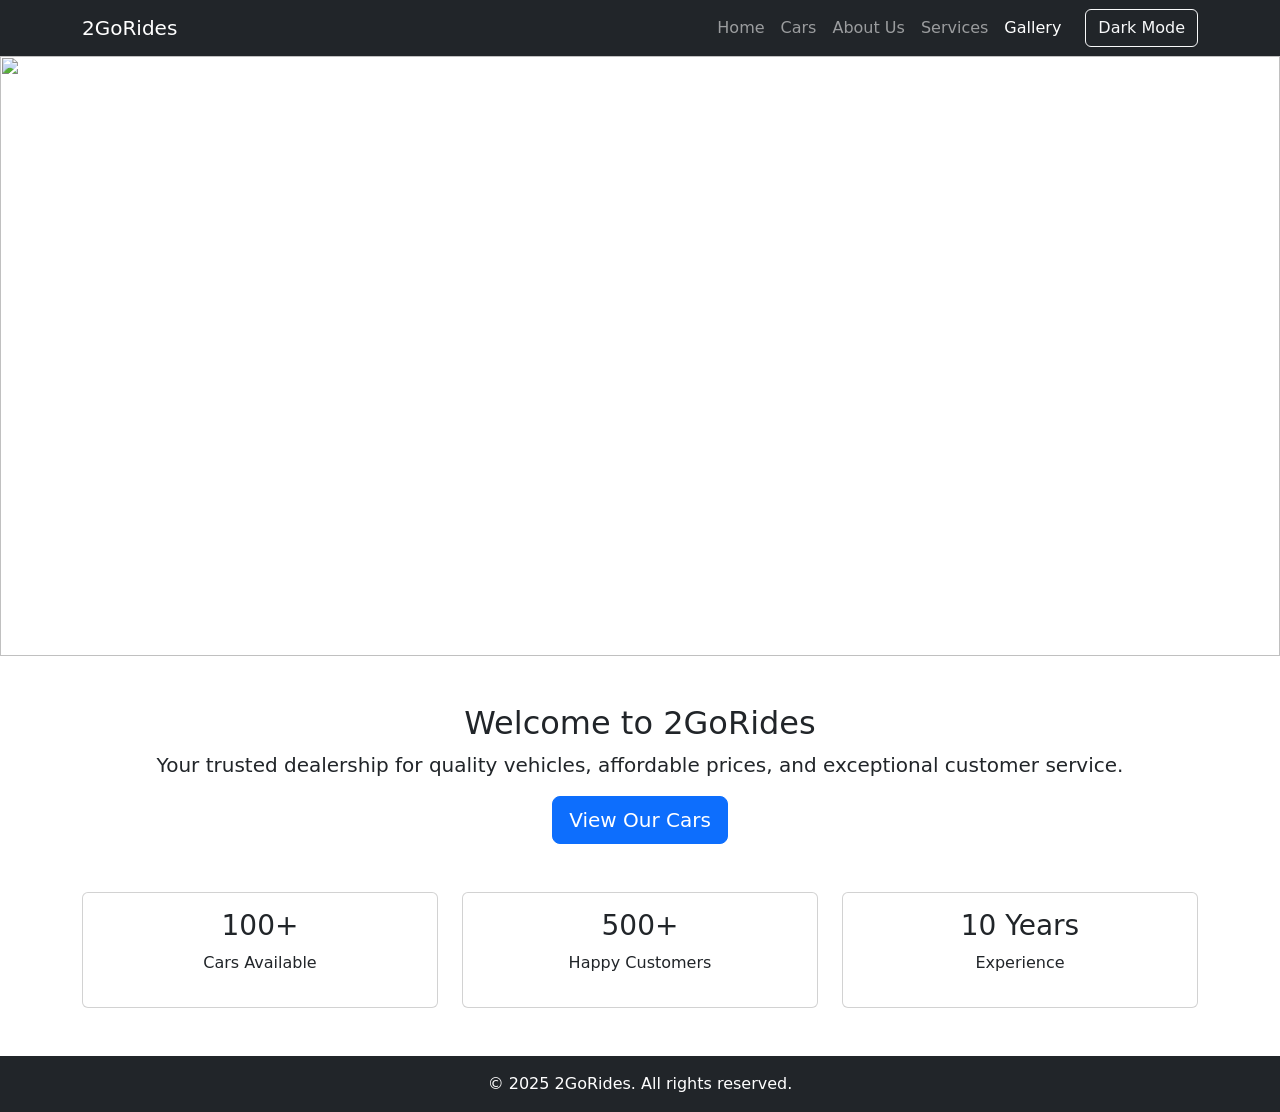
==== index.html @ 1d9f872d "Add dark mode button" ====
<!doctype html>
<html lang="en">
<head>
    <meta charset="utf-8">
    <meta name="viewport" content="width=device-width, initial-scale=1">
    <title>2GoRides</title>
    <link href="https://cdn.jsdelivr.net/npm/bootstrap@5.3.8/dist/css/bootstrap.min.css" rel="stylesheet">
</head>

<body>

<nav class="navbar navbar-expand-lg navbar-dark bg-dark">
    <div class="container">
        <a class="navbar-brand" href="#">2GoRides</a>

        <button class="navbar-toggler" type="button"
                data-bs-toggle="collapse"
                data-bs-target="#navbarNav">
            <span class="navbar-toggler-icon"></span>
        </button>

        <div class="collapse navbar-collapse" id="navbarNav">
            <ul class="navbar-nav ms-auto">

                <li class="nav-item">
                    <a class="nav-link" href="index.html">Home</a>
                </li>

                <li class="nav-item">
                    <a class="nav-link" href="cars.html">Cars</a>
                </li>

                <li class="nav-item">
                    <a class="nav-link" href="about.html">About Us</a>
                </li>

                <li class="nav-item">
                    <a class="nav-link" href="services.html">Services</a>
                </li>

                <li class="nav-item">
                    <a class="nav-link active" href="gallery.html">Gallery</a>
                </li>

            </ul>
            <button id="darkModeBtn" class="btn btn-outline-light ms-3">
                Dark Mode
            </button>
        </div>
    </div>
</nav>

<div id="carSlider" class="carousel slide" data-bs-ride="carousel">

    <div class="carousel-inner">

        <div class="carousel-item active">
            <img src="https://images.unsplash.com/photo-1503376780353-7e6692767b70"
                 class="d-block w-100"
                 height="600">
        </div>

        <div class="carousel-item">
            <img src="https://images.unsplash.com/photo-1492144534655-ae79c964c9d7"
                 class="d-block w-100"
                 height="600">
        </div>

        <div class="carousel-item">
            <img src="https://images.unsplash.com/photo-1552519507-da3b142c6e3d"
                 class="d-block w-100"
                 height="600">
        </div>

    </div>

</div>

<section class="container my-5 text-center">

    <h2>Welcome to 2GoRides</h2>

    <p class="lead">
        Your trusted dealership for quality vehicles,
        affordable prices, and exceptional customer service.
    </p>

    <a href="cars.html" class="btn btn-primary btn-lg">
        View Our Cars
    </a>

</section>

<section class="container my-5">

    <div class="row">

        <div class="col-md-4">
            <div class="card">
                <div class="card-body text-center">
                    <h3>100+</h3>
                    <p>Cars Available</p>
                </div>
            </div>
        </div>

        <div class="col-md-4">
            <div class="card">
                <div class="card-body text-center">
                    <h3>500+</h3>
                    <p>Happy Customers</p>
                </div>
            </div>
        </div>

        <div class="col-md-4">
            <div class="card">
                <div class="card-body text-center">
                    <h3>10 Years</h3>
                    <p>Experience</p>
                </div>
            </div>
        </div>

    </div>

</section>

<footer class="bg-dark text-white text-center p-3">
    © 2025 2GoRides. All rights reserved.
</footer>

<script src="https://cdn.jsdelivr.net/npm/bootstrap@5.3.8/dist/js/bootstrap.bundle.min.js"></script>

</body>
</html>
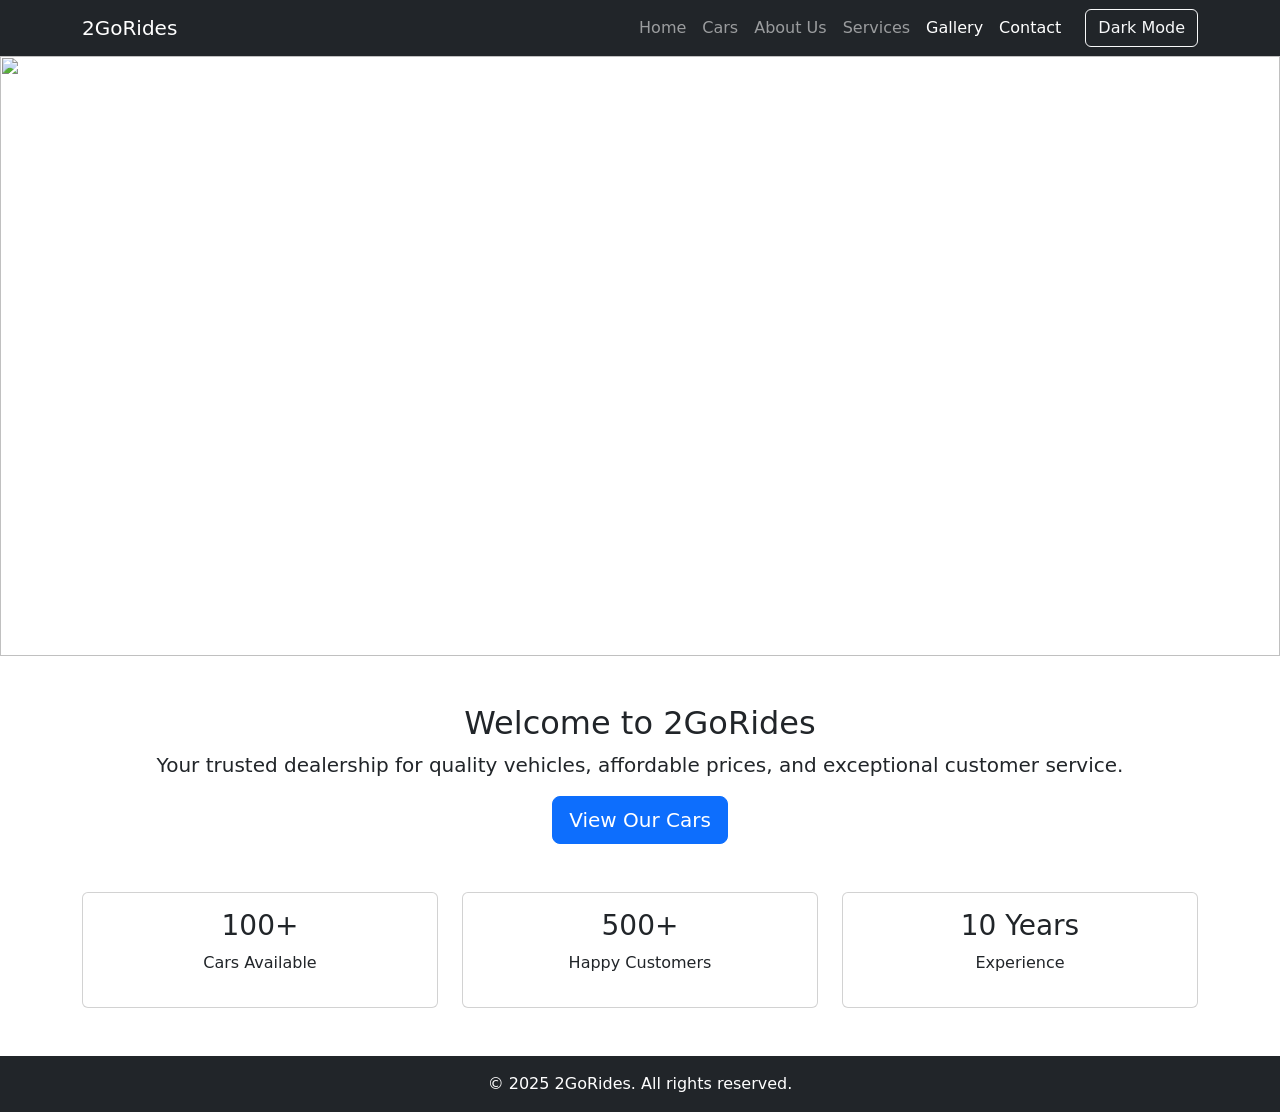
==== commit 12508b68: "Add contact link to nav bar of the other pages" ====
--- a/index.html
+++ b/index.html
@@ -5,6 +5,7 @@
     <meta name="viewport" content="width=device-width, initial-scale=1">
     <title>2GoRides</title>
     <link href="https://cdn.jsdelivr.net/npm/bootstrap@5.3.8/dist/css/bootstrap.min.css" rel="stylesheet">
+    
 </head>
 
 <body>
@@ -40,6 +41,10 @@
 
                 <li class="nav-item">
                     <a class="nav-link active" href="gallery.html">Gallery</a>
+                </li>
+
+                <li class="nav-item">
+                    <a class="nav-link active" href="contact.html">Contact</a>
                 </li>
 
             </ul>
@@ -129,7 +134,7 @@
 <footer class="bg-dark text-white text-center p-3">
     © 2025 2GoRides. All rights reserved.
 </footer>
-
+<script src="script.js"></script>
 <script src="https://cdn.jsdelivr.net/npm/bootstrap@5.3.8/dist/js/bootstrap.bundle.min.js"></script>
 
 </body>
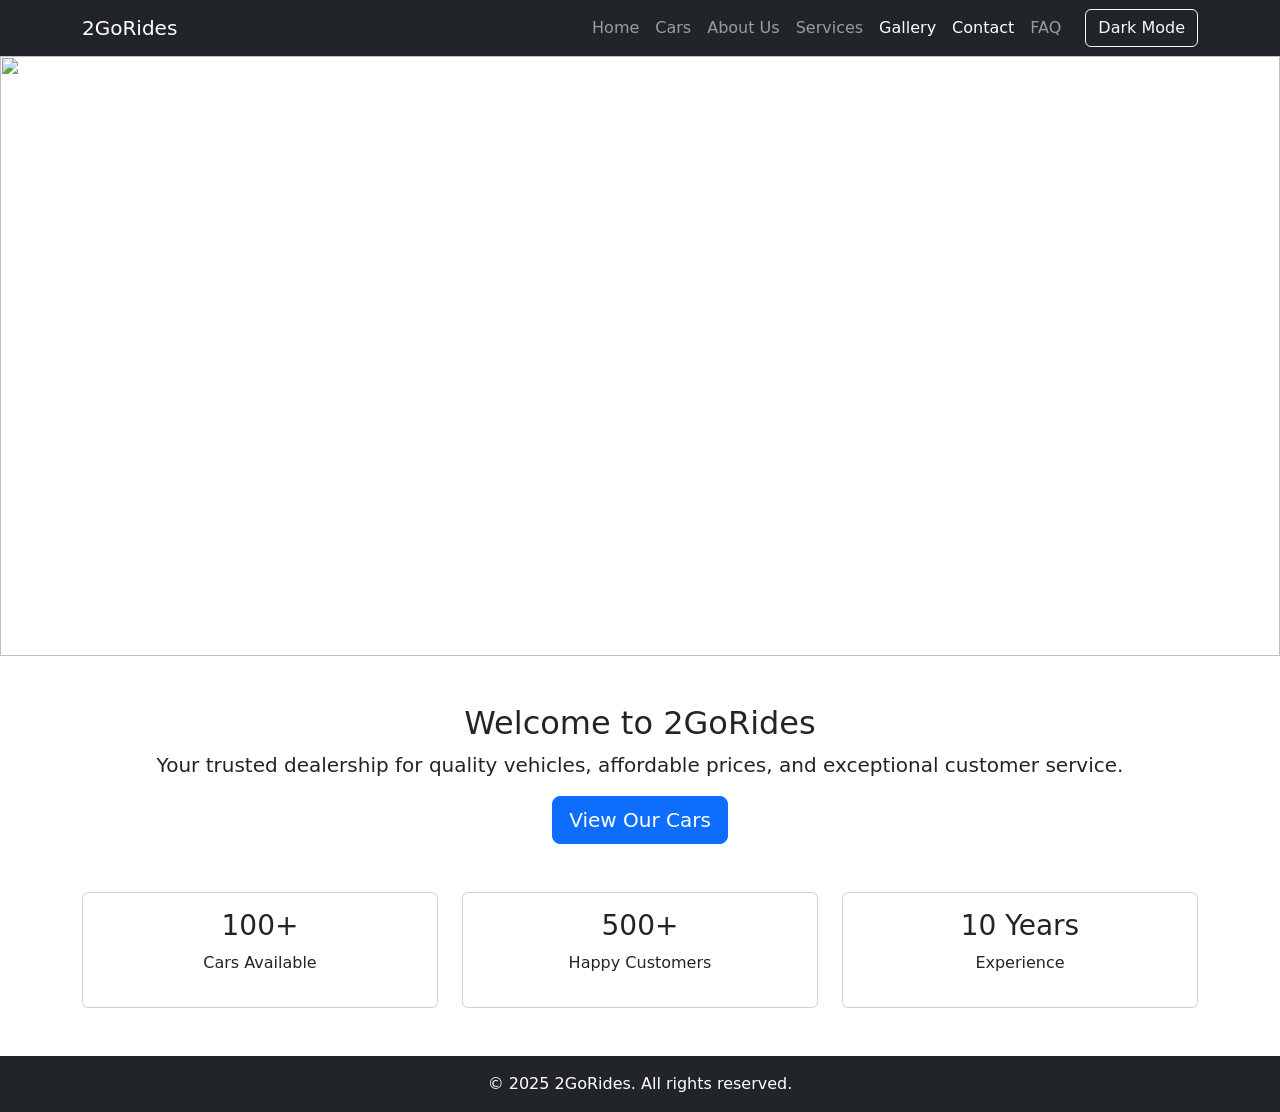
==== commit d789a7d6: "Add FAQ page to navigation menu" ====
--- a/index.html
+++ b/index.html
@@ -46,6 +46,11 @@
                 <li class="nav-item">
                     <a class="nav-link active" href="contact.html">Contact</a>
                 </li>
+
+                <li class="nav-item">
+                    <a class="nav-link"href="faq.html">FAQ</a>
+                </li>
+
 
             </ul>
             <button id="darkModeBtn" class="btn btn-outline-light ms-3">
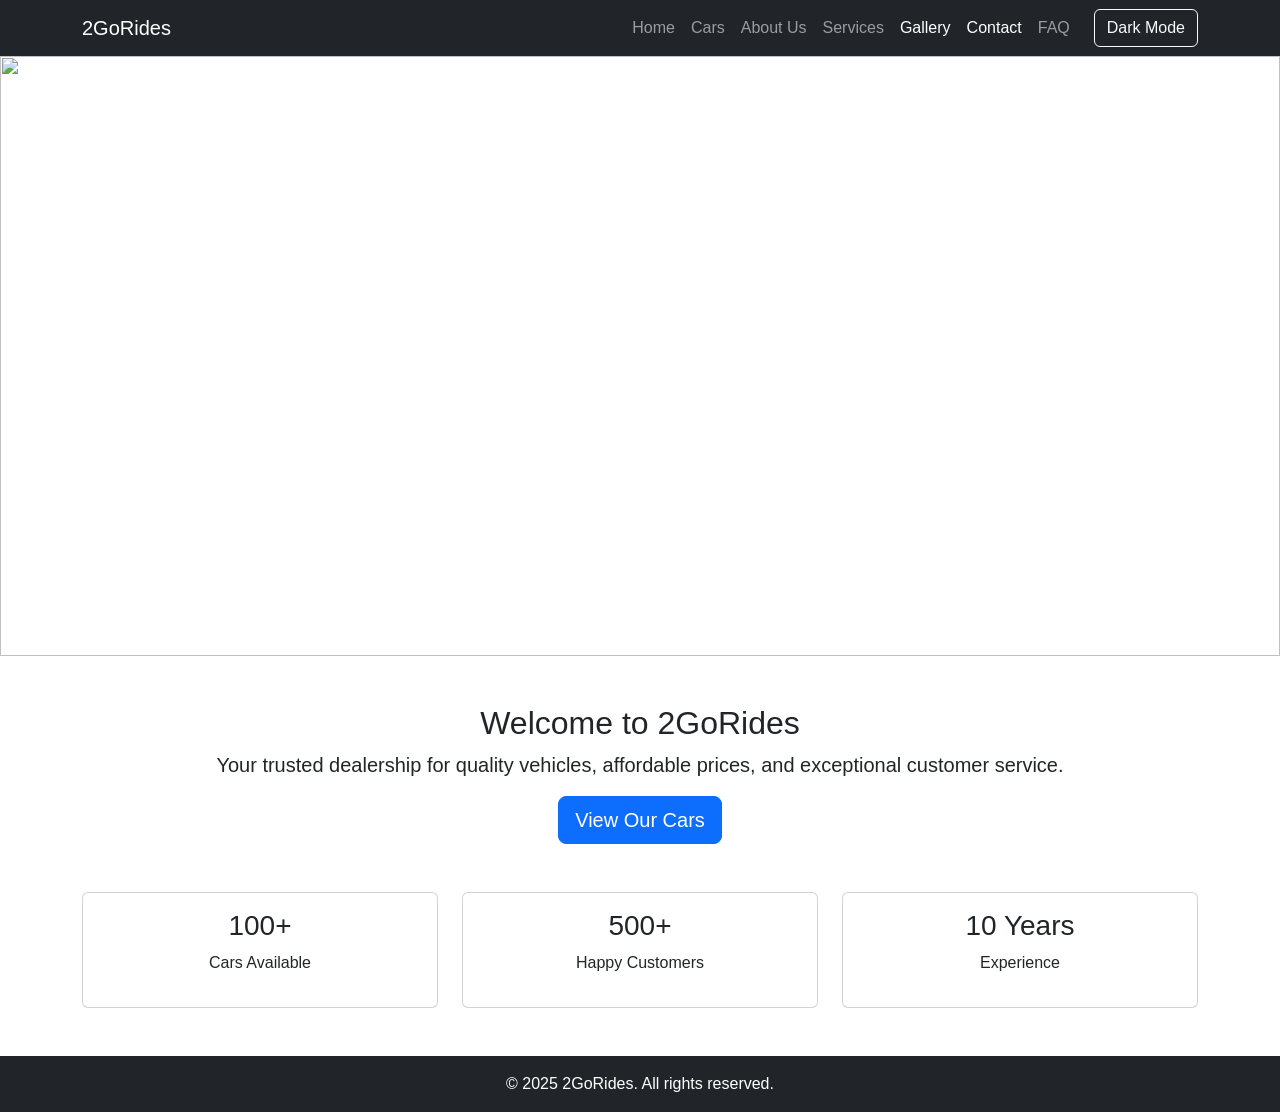
==== commit 810af0f9: "Add new stylesheet to html pages" ====
--- a/index.html
+++ b/index.html
@@ -5,7 +5,7 @@
     <meta name="viewport" content="width=device-width, initial-scale=1">
     <title>2GoRides</title>
     <link href="https://cdn.jsdelivr.net/npm/bootstrap@5.3.8/dist/css/bootstrap.min.css" rel="stylesheet">
-    
+    <link rel="stylesheet" href="styles.css">
 </head>
 
 <body>
--- a/styles.css
+++ b/styles.css
@@ -0,0 +1,14 @@
+body{
+    font-family: Arial, sans-serif;
+}
+
+.card{
+    transition: 0.3s;
+}
+.card:hover{
+
+    transform: translateY(-5px);
+
+    box-shadow: 0 4px 12px rgba(0,0,0,0.2);
+
+}
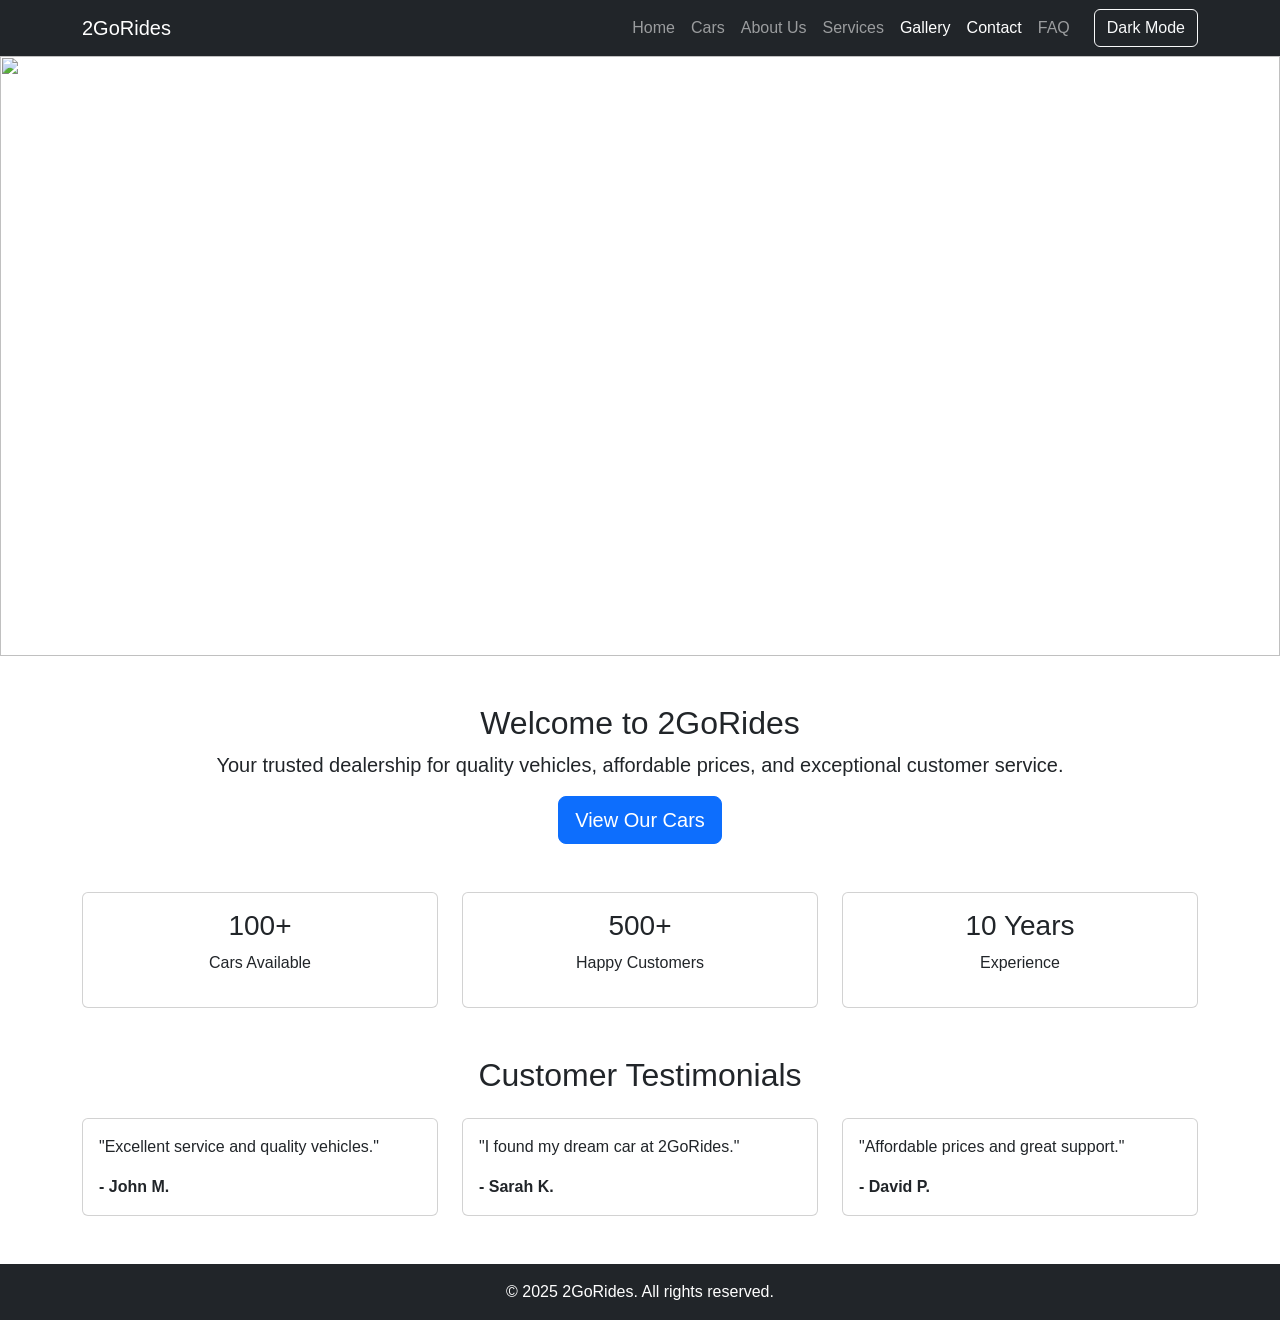
==== commit b372a2d3: "Add customer testimonials section" ====
--- a/index.html
+++ b/index.html
@@ -136,6 +136,80 @@
 
 </section>
 
+<section class="container my-5">
+
+    <h2 class="text-center mb-4">
+
+        Customer Testimonials
+
+    </h2>
+
+    <div class="row">
+
+        <div class="col-md-4">
+
+            <div class="card">
+
+                <div class="card-body">
+
+                    <p>
+                        "Excellent service and quality vehicles."
+                    </p>
+
+                    <strong>
+                        - John M.
+                    </strong>
+
+                </div>
+
+            </div>
+
+        </div>
+
+        <div class="col-md-4">
+
+            <div class="card">
+
+                <div class="card-body">
+
+                    <p>
+                        "I found my dream car at 2GoRides."
+                    </p>
+
+                    <strong>
+                        - Sarah K.
+                    </strong>
+
+                </div>
+
+            </div>
+
+        </div>
+
+        <div class="col-md-4">
+
+            <div class="card">
+
+                <div class="card-body">
+
+                    <p>
+                        "Affordable prices and great support."
+                    </p>
+
+                    <strong>
+                        - David P.
+                    </strong>
+
+                </div>
+
+            </div>
+
+        </div>
+
+    </div>
+
+</section>
+
 <footer class="bg-dark text-white text-center p-3">
     © 2025 2GoRides. All rights reserved.
 </footer>
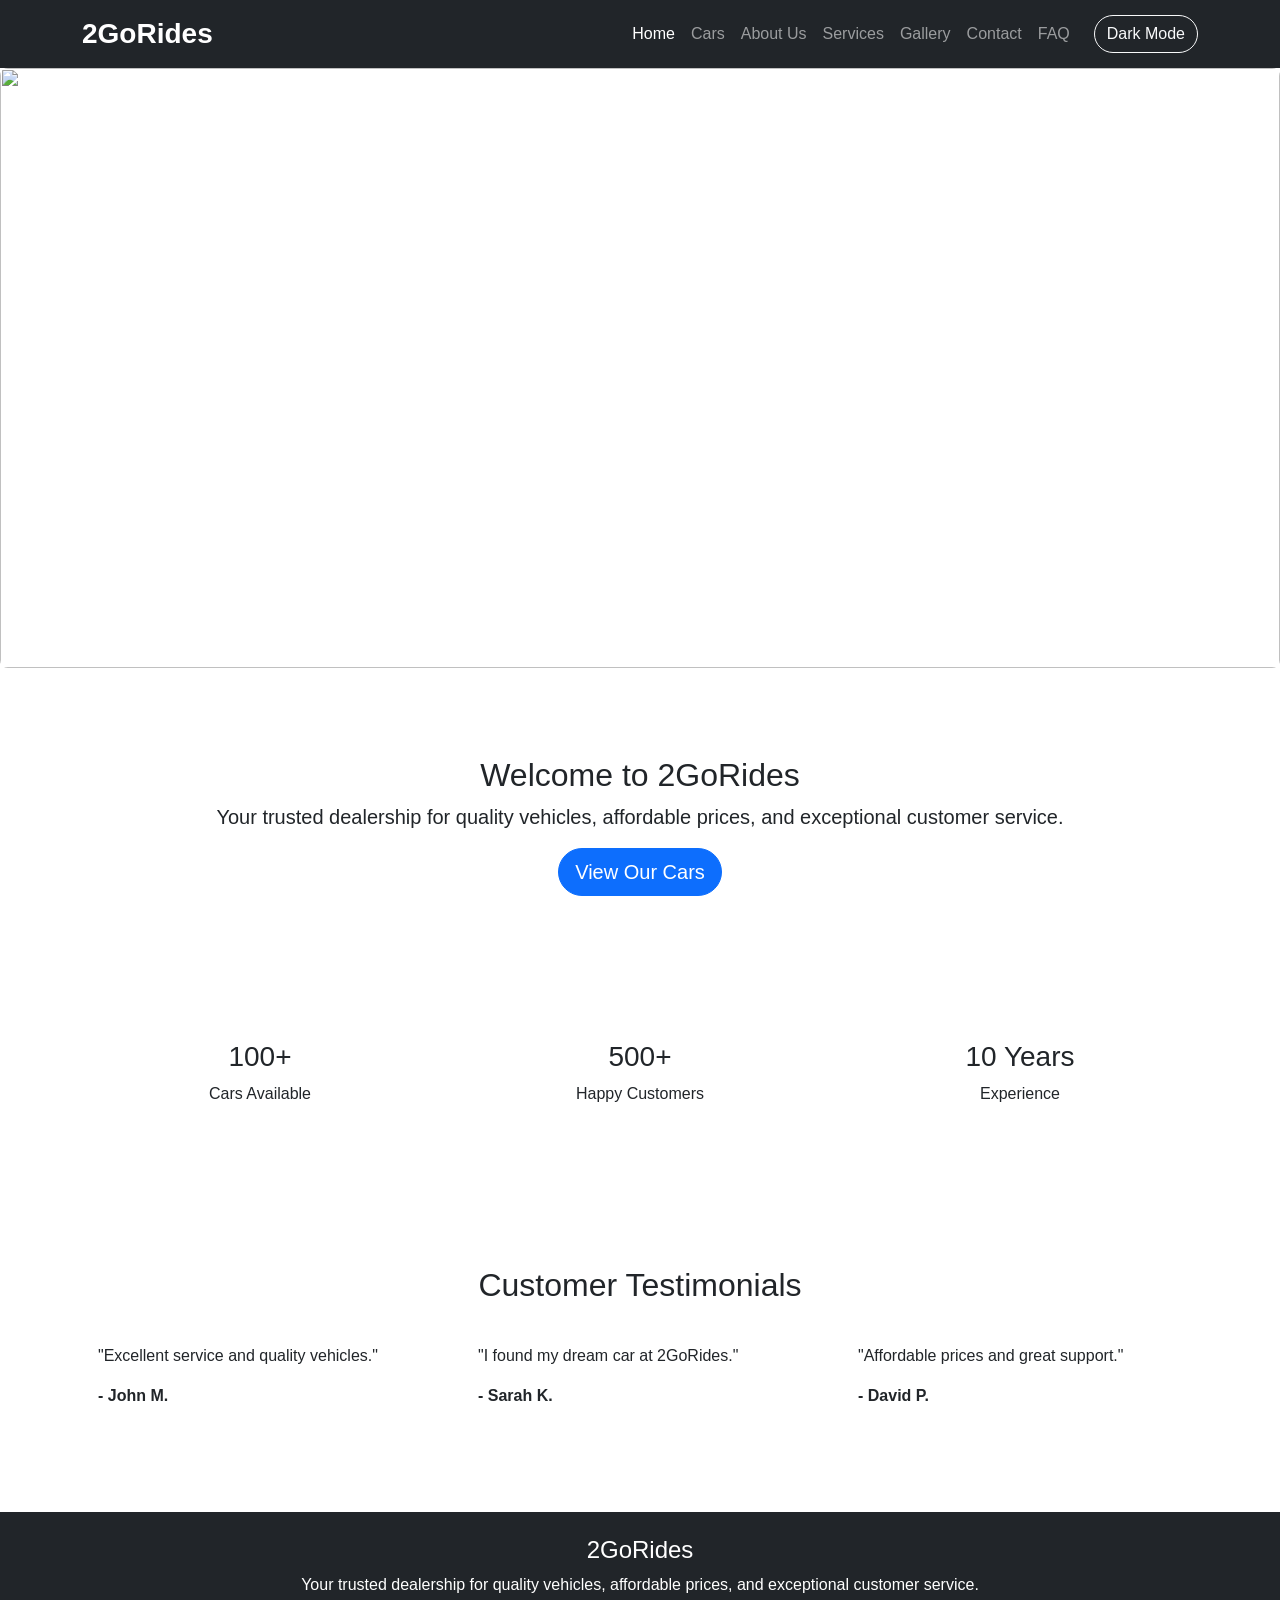
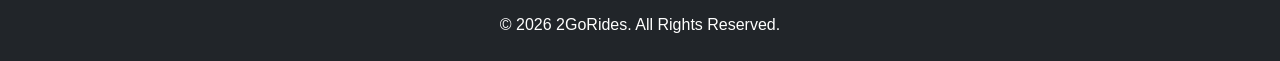
==== commit 9e75db56: "Final project review" ====
--- a/index.html
+++ b/index.html
@@ -1,220 +1,165 @@
 <!doctype html>
 <html lang="en">
-<head>
-    <meta charset="utf-8">
-    <meta name="viewport" content="width=device-width, initial-scale=1">
-    <title>2GoRides</title>
-    <link href="https://cdn.jsdelivr.net/npm/bootstrap@5.3.8/dist/css/bootstrap.min.css" rel="stylesheet">
-    <link rel="stylesheet" href="styles.css">
-</head>
-
-<body>
-
-<nav class="navbar navbar-expand-lg navbar-dark bg-dark">
-    <div class="container">
-        <a class="navbar-brand" href="#">2GoRides</a>
-
-        <button class="navbar-toggler" type="button"
-                data-bs-toggle="collapse"
-                data-bs-target="#navbarNav">
+   <head>
+      <meta charset="utf-8">
+      <meta name="viewport" content="width=device-width, initial-scale=1">
+      <title>2GoRides</title>
+      <link href="https://cdn.jsdelivr.net/npm/bootstrap@5.3.8/dist/css/bootstrap.min.css" rel="stylesheet">
+      <link rel="stylesheet" href="styles.css">
+   </head>
+   <body>
+      <nav class="navbar navbar-expand-lg navbar-dark bg-dark">
+         <div class="container">
+            <a class="navbar-brand" href="#">2GoRides</a>
+            <button class="navbar-toggler" type="button"
+               data-bs-toggle="collapse"
+               data-bs-target="#navbarNav">
             <span class="navbar-toggler-icon"></span>
-        </button>
-
-        <div class="collapse navbar-collapse" id="navbarNav">
-            <ul class="navbar-nav ms-auto">
-
-                <li class="nav-item">
-                    <a class="nav-link" href="index.html">Home</a>
-                </li>
-
-                <li class="nav-item">
-                    <a class="nav-link" href="cars.html">Cars</a>
-                </li>
-
-                <li class="nav-item">
-                    <a class="nav-link" href="about.html">About Us</a>
-                </li>
-
-                <li class="nav-item">
-                    <a class="nav-link" href="services.html">Services</a>
-                </li>
-
-                <li class="nav-item">
-                    <a class="nav-link active" href="gallery.html">Gallery</a>
-                </li>
-
-                <li class="nav-item">
-                    <a class="nav-link active" href="contact.html">Contact</a>
-                </li>
-
-                <li class="nav-item">
-                    <a class="nav-link"href="faq.html">FAQ</a>
-                </li>
-
-
-            </ul>
-            <button id="darkModeBtn" class="btn btn-outline-light ms-3">
-                Dark Mode
             </button>
-        </div>
-    </div>
-</nav>
-
-<div id="carSlider" class="carousel slide" data-bs-ride="carousel">
-
-    <div class="carousel-inner">
-
-        <div class="carousel-item active">
-            <img src="https://images.unsplash.com/photo-1503376780353-7e6692767b70"
-                 class="d-block w-100"
-                 height="600">
-        </div>
-
-        <div class="carousel-item">
-            <img src="https://images.unsplash.com/photo-1492144534655-ae79c964c9d7"
-                 class="d-block w-100"
-                 height="600">
-        </div>
-
-        <div class="carousel-item">
-            <img src="https://images.unsplash.com/photo-1552519507-da3b142c6e3d"
-                 class="d-block w-100"
-                 height="600">
-        </div>
-
-    </div>
-
-</div>
-
-<section class="container my-5 text-center">
-
-    <h2>Welcome to 2GoRides</h2>
-
-    <p class="lead">
-        Your trusted dealership for quality vehicles,
-        affordable prices, and exceptional customer service.
-    </p>
-
-    <a href="cars.html" class="btn btn-primary btn-lg">
-        View Our Cars
-    </a>
-
-</section>
-
-<section class="container my-5">
-
-    <div class="row">
-
-        <div class="col-md-4">
-            <div class="card">
-                <div class="card-body text-center">
-                    <h3>100+</h3>
-                    <p>Cars Available</p>
-                </div>
+            <div class="collapse navbar-collapse" id="navbarNav">
+               <ul class="navbar-nav ms-auto">
+                  <li class="nav-item">
+                     <a class="nav-link active" href="index.html">Home</a>
+                  </li>
+                  <li class="nav-item">
+                     <a class="nav-link" href="cars.html">Cars</a>
+                  </li>
+                  <li class="nav-item">
+                     <a class="nav-link" href="about.html">About Us</a>
+                  </li>
+                  <li class="nav-item">
+                     <a class="nav-link" href="services.html">Services</a>
+                  </li>
+                  <li class="nav-item">
+                     <a class="nav-link" href="gallery.html">Gallery</a>
+                  </li>
+                  <li class="nav-item">
+                     <a class="nav-link" href="contact.html">Contact</a>
+                  </li>
+                  <li class="nav-item">
+                     <a class="nav-link"href="faq.html">FAQ</a>
+                  </li>
+               </ul>
+               <button id="darkModeBtn" class="btn btn-outline-light ms-3">
+               Dark Mode
+               </button>
             </div>
-        </div>
-
-        <div class="col-md-4">
-            <div class="card">
-                <div class="card-body text-center">
-                    <h3>500+</h3>
-                    <p>Happy Customers</p>
-                </div>
+         </div>
+      </nav>
+      <div id="carSlider" class="carousel slide" data-bs-ride="carousel">
+         <div class="carousel-inner">
+            <div class="carousel-item active">
+               <img src="https://images.unsplash.com/photo-1503376780353-7e6692767b70"
+                  class="d-block w-100"
+                  height="600">
             </div>
-        </div>
-
-        <div class="col-md-4">
-            <div class="card">
-                <div class="card-body text-center">
-                    <h3>10 Years</h3>
-                    <p>Experience</p>
-                </div>
+            <div class="carousel-item">
+               <img src="https://images.unsplash.com/photo-1492144534655-ae79c964c9d7"
+                  class="d-block w-100"
+                  height="600">
             </div>
-        </div>
-
-    </div>
-
-</section>
-
-<section class="container my-5">
-
-    <h2 class="text-center mb-4">
-
-        Customer Testimonials
-
-    </h2>
-
-    <div class="row">
-
-        <div class="col-md-4">
-
-            <div class="card">
-
-                <div class="card-body">
-
-                    <p>
+            <div class="carousel-item">
+               <img src="https://images.unsplash.com/photo-1552519507-da3b142c6e3d"
+                  class="d-block w-100"
+                  height="600">
+            </div>
+         </div>
+      </div>
+      <section class="container my-5 text-center">
+         <h2>Welcome to 2GoRides</h2>
+         <p class="lead">
+            Your trusted dealership for quality vehicles,
+            affordable prices, and exceptional customer service.
+         </p>
+         <a href="cars.html" class="btn btn-primary btn-lg">
+         View Our Cars
+         </a>
+      </section>
+      <section class="container my-5">
+         <div class="row">
+            <div class="col-md-4">
+               <div class="card">
+                  <div class="card-body text-center">
+                     <h3>100+</h3>
+                     <p>Cars Available</p>
+                  </div>
+               </div>
+            </div>
+            <div class="col-md-4">
+               <div class="card">
+                  <div class="card-body text-center">
+                     <h3>500+</h3>
+                     <p>Happy Customers</p>
+                  </div>
+               </div>
+            </div>
+            <div class="col-md-4">
+               <div class="card">
+                  <div class="card-body text-center">
+                     <h3>10 Years</h3>
+                     <p>Experience</p>
+                  </div>
+               </div>
+            </div>
+         </div>
+      </section>
+      <section class="container my-5">
+         <h2 class="text-center mb-4">
+            Customer Testimonials
+         </h2>
+         <div class="row">
+            <div class="col-md-4">
+               <div class="card">
+                  <div class="card-body">
+                     <p>
                         "Excellent service and quality vehicles."
-                    </p>
-
-                    <strong>
-                        - John M.
-                    </strong>
-
-                </div>
-
+                     </p>
+                     <strong>
+                     - John M.
+                     </strong>
+                  </div>
+               </div>
             </div>
-
-        </div>
-
-        <div class="col-md-4">
-
-            <div class="card">
-
-                <div class="card-body">
-
-                    <p>
+            <div class="col-md-4">
+               <div class="card">
+                  <div class="card-body">
+                     <p>
                         "I found my dream car at 2GoRides."
-                    </p>
-
-                    <strong>
-                        - Sarah K.
-                    </strong>
-
-                </div>
-
+                     </p>
+                     <strong>
+                     - Sarah K.
+                     </strong>
+                  </div>
+               </div>
             </div>
-
-        </div>
-
-        <div class="col-md-4">
-
-            <div class="card">
-
-                <div class="card-body">
-
-                    <p>
+            <div class="col-md-4">
+               <div class="card">
+                  <div class="card-body">
+                     <p>
                         "Affordable prices and great support."
-                    </p>
-
-                    <strong>
-                        - David P.
-                    </strong>
-
-                </div>
-
+                     </p>
+                     <strong>
+                     - David P.
+                     </strong>
+                  </div>
+               </div>
             </div>
-
-        </div>
-
-    </div>
-
-</section>
-
-<footer class="bg-dark text-white text-center p-3">
-    © 2025 2GoRides. All rights reserved.
-</footer>
-<script src="script.js"></script>
-<script src="https://cdn.jsdelivr.net/npm/bootstrap@5.3.8/dist/js/bootstrap.bundle.min.js"></script>
-
-</body>
+         </div>
+      </section>
+      <footer class="bg-dark text-white mt-5">
+         <div class="container text-center py-4">
+            <h4>
+               2GoRides
+            </h4>
+            <p>
+               Your trusted dealership for quality vehicles, affordable prices, and exceptional customer service.
+            </p>
+            <p class="mb-0">
+               © 2026 2GoRides. All Rights Reserved.
+            </p>
+         </div>
+      </footer>
+      <script src="script.js"></script>
+      <script src="https://cdn.jsdelivr.net/npm/bootstrap@5.3.8/dist/js/bootstrap.bundle.min.js"></script>
+   </body>
 </html>
--- a/styles.css
+++ b/styles.css
@@ -1,14 +1,228 @@
+/* ===========================
+        GENERAL STYLES
+=========================== */
+
 body{
-    font-family: Arial, sans-serif;
-}
+
+    font-family: Arial, Helvetica, sans-serif;
+    transition:0.3s;
+
+}
+
+.navbar-brand{
+
+    font-weight:bold;
+    font-size:28px;
+
+}
+
+section{
+
+    padding-top:40px;
+    padding-bottom:40px;
+
+}
+
+/* ===========================
+          CARDS
+=========================== */
 
 .card{
-    transition: 0.3s;
-}
+
+    border:none;
+    border-radius:15px;
+    transition:0.4s;
+    overflow:hidden;
+
+}
+
 .card:hover{
 
-    transform: translateY(-5px);
-
-    box-shadow: 0 4px 12px rgba(0,0,0,0.2);
+    transform:translateY(-10px);
+    box-shadow:0 10px 20px rgba(0,0,0,.25);
+
+}
+
+.card img{
+
+    height:220px;
+    object-fit:cover;
+
+}
+
+/* ===========================
+         BUTTONS
+=========================== */
+
+.btn{
+
+    border-radius:30px;
+
+}
+
+/* ===========================
+          IMAGES
+=========================== */
+
+img{
+
+    border-radius:8px;
+
+}
+
+/* ===========================
+          BADGES
+=========================== */
+
+.badge{
+
+    font-size:15px;
+
+}
+
+/* ===========================
+          FOOTER
+=========================== */
+
+footer{
+
+    margin-top:40px;
+
+}
+
+/* ===========================
+        DARK MODE
+=========================== */
+
+body.dark-mode{
+
+    background:#121212;
+    color:white;
+
+}
+
+body.dark-mode .navbar{
+
+    background:#000 !important;
+
+}
+
+body.dark-mode .bg-light{
+
+    background:#1b1b1b !important;
+
+}
+
+body.dark-mode section{
+
+    color:white;
+
+}
+
+body.dark-mode .card{
+
+    background:#1f1f1f;
+    color:white;
+    border:1px solid #444;
+
+}
+
+body.dark-mode .card h1,
+body.dark-mode .card h2,
+body.dark-mode .card h3,
+body.dark-mode .card h4,
+body.dark-mode .card h5,
+body.dark-mode .card p{
+
+    color:white;
+
+}
+
+body.dark-mode table{
+
+    color:white;
+
+}
+
+body.dark-mode .table{
+
+    color:white;
+
+}
+
+body.dark-mode .table th,
+body.dark-mode .table td{
+
+    border-color:#555;
+
+}
+
+body.dark-mode .list-group-item{
+
+    background:#222;
+    color:white;
+    border-color:#444;
+
+}
+
+body.dark-mode .form-control{
+
+    background:#2b2b2b;
+    color:white;
+    border:1px solid #555;
+
+}
+
+body.dark-mode .form-control::placeholder{
+
+    color:#cccccc;
+
+}
+
+body.dark-mode .form-control:focus{
+
+    background:#333;
+    color:white;
+    border-color:#777;
+
+}
+
+body.dark-mode footer{
+
+    background:#000 !important;
+
+}
+
+body.dark-mode .btn-outline-light{
+
+    color:white;
+    border-color:white;
+
+}
+
+body.dark-mode .btn-outline-light:hover{
+
+    background:white;
+    color:black;
+
+}
+
+body.dark-mode .text-dark{
+
+    color:white !important;
+
+}
+
+body.dark-mode .bg-white{
+
+    background:#1f1f1f !important;
+
+}
+
+body.dark-mode .alert{
+
+    background:#1f1f1f;
+    color:white;
+    border:none;
 
 }
